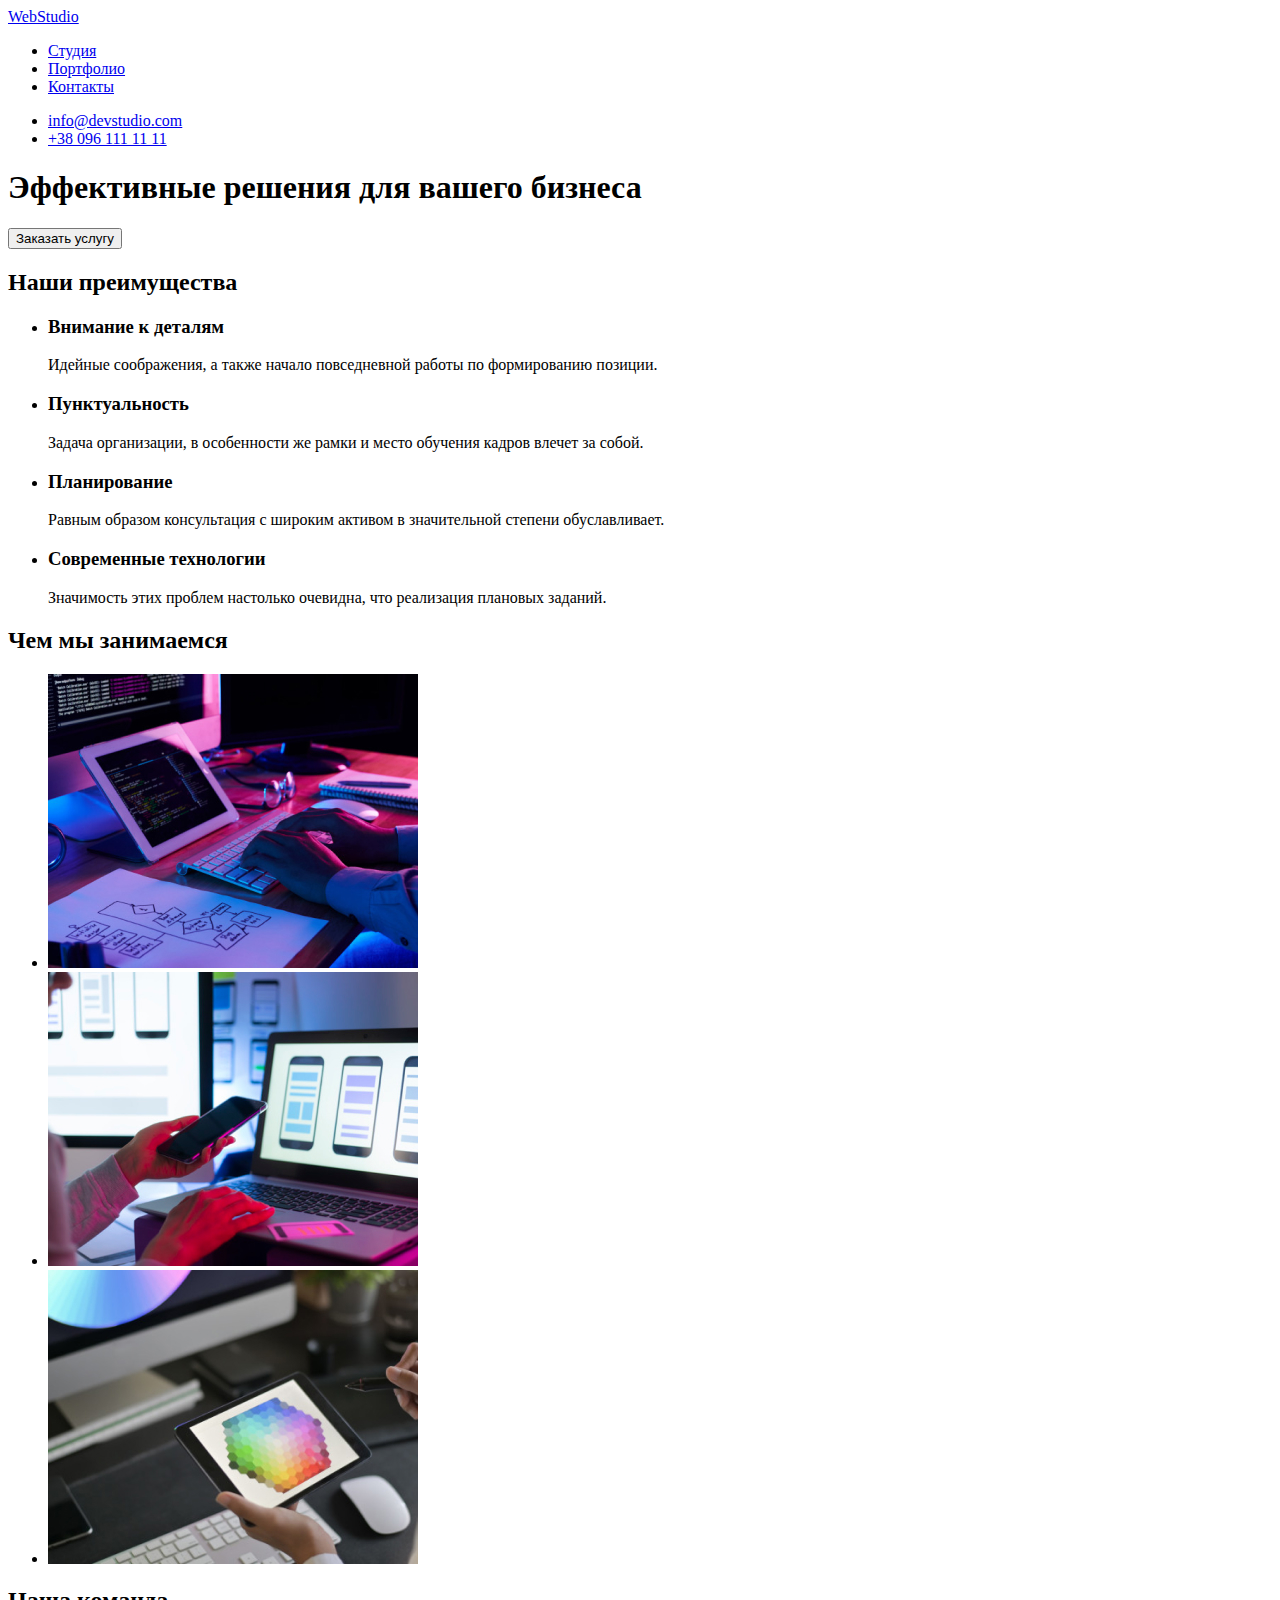
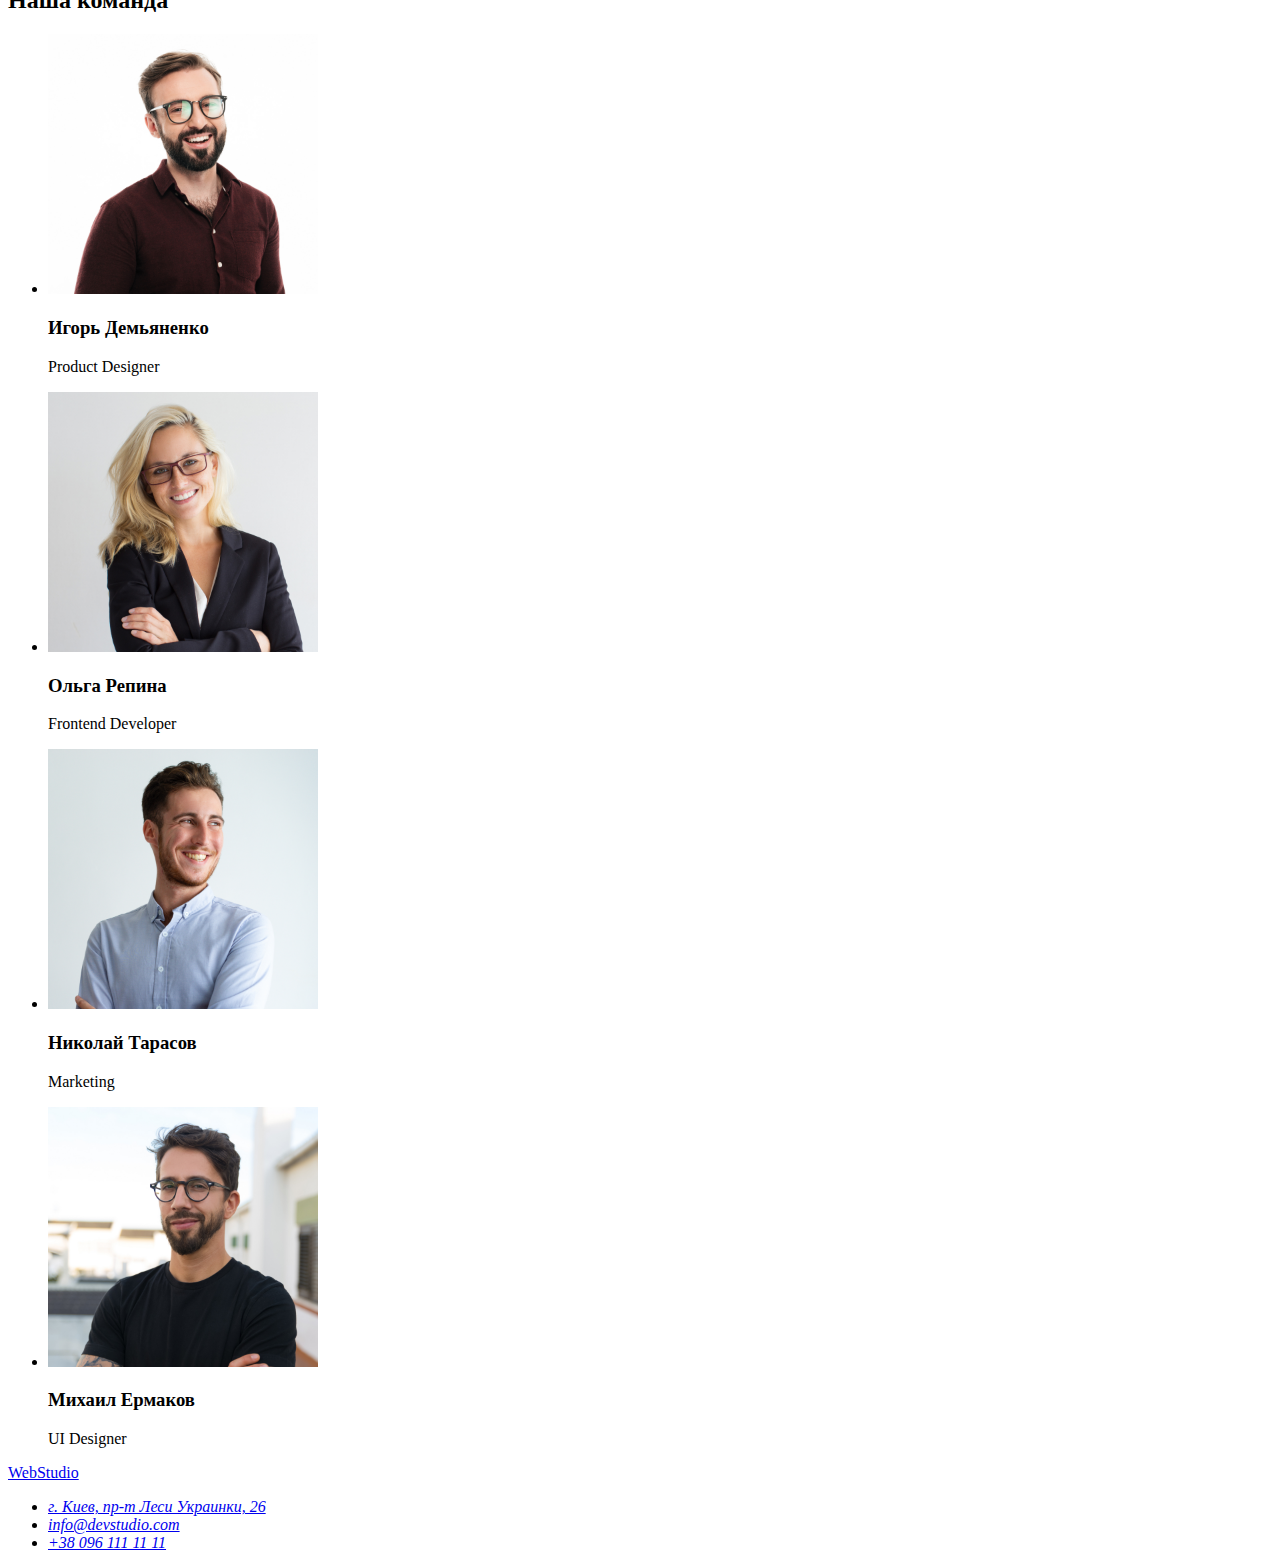
==== index.html @ 279c0236 "DZ2" ====
<!DOCTYPE html>
<html lang="ru">

<head>
    <meta charset="UTF-8">
    <meta http-equiv="X-UA-Compatible" content="IE=edge">
    <meta name="viewport" content="width=device-width, initial-scale=1.0">
    <title>Cтудия</title>
</head>

<body>
    <!--header section-->
<header>       
    <nav>
        <a href="WebStudio">WebStudio</a>
        <ul>
            <li> <a href="Студия">Студия</a></li>
            <li> <a href="Портфолио">Портфолио</a></li>
            <li> <a href="Контакты">Контакты</a></li>
        </ul>
    </nav>
        <ul>
            <li><a href="maito:info@devstudio.com">info@devstudio.com</a></li>
            <li><a href="tel:+380961111111">+38 096 111 11 11</a></li>
        </ul>
</header>

    <!--main section-->
<main>
    
        <section>
            <h1>Эффективные решения для вашего бизнеса</h1>
            <button type="button">Заказать услугу</button>
        </section>
    
        
<section>
    <h2>Наши преимущества</h2>
    
    <Ul>
        <li>
            <h3>Внимание к деталям</h3>
            <p>Идейные соображения, а также начало повседневной работы по формированию позиции.</p>
        </li>
                    
        <li>
            <h3>Пунктуальность</h3>
            <p>Задача организации, в особенности же рамки и место обучения кадров влечет за собой.</p>
        </li>
                    
        <li>
            <h3>Планирование</h3>
            <p>Равным образом консультация с широким активом в значительной степени обуславливает.</p>
        </li>
                    
        <li>
            <h3>Современные технологии</h3>
            <p>Значимость этих проблем настолько очевидна, что реализация плановых заданий.</p>
        </li>
    </ul>
</section>
             
<section>
    <h2>Чем мы занимаемся</h2>
    <ul>
        <li><img src="images/imga.jpg" alt="работа на комп'ютере" 
            width="370"
                height="294"></li>
        <li><img src="images/imgb.jpg" alt="работа с телефоном" 
            width="370"
                height="294"></li>
        <li><img src="images/imgc.jpg" alt="работа с планшетом" 
            width="370" 
            height="294"></li>
    </ul>
</section>
        
<section>
    <h2>Наша команда</h2>
    <ul>
        <li>
            <img src="images/imgaa.jpg" alt="Игорь Демьяненко"
            width="270"
            height="260">
            <h3>Игорь Демьяненко</h3>
            <p>Product Designer</p>
        </li>
        <li>
            <img src="images/imgbb.jpg" alt="Ольга Репина"
            width="270"
            height="260">
            <h3>Ольга Репина</h3>
            <p>Frontend Developer</p>
        </li>
        <li>
            <img src="images/imgcc.jpg" alt="Николай Тарасов"
            width="270"
            height="260">
            <h3>Николай Тарасов</h3>
            <p>Marketing</p>
        </li>
        <li>
            <img src="images/imgdd.jpg" alt="Михаил Ермаков"
            width="270"
            height="260">
            <h3>Михаил Ермаков</h3>
            <p>UI Designer</p>
        </li>
    </ul>
</section>

    </main>

    <!--footer section-->
    <footer>
        <a href="WebStudio">WebStudio</a>
        <address>
            <ul>
                <li> <a href="https://www.google.com.ua/maps/place/%D0%B1%D1%83%D0%BB.+%D0%9B%D0%B5%D1%81%D0%B8+%D0%A3%D0%BA%D1%80%D0%B0%D0%B8%D0%BD%D0%BA%D0%B8,+26,+%D0%9A%D0%B8%D0%B5%D0%B2," > г. Киев, пр-т Леси Украинки, 26</a></li>
                <li><a href="maito:info@devstudio.com">info@devstudio.com</a></li>
                <li><a href="tel:+380961111111">+38 096 111 11 11</a></li>
            </ul>
        </address>
    </footer>
</body>
</html>
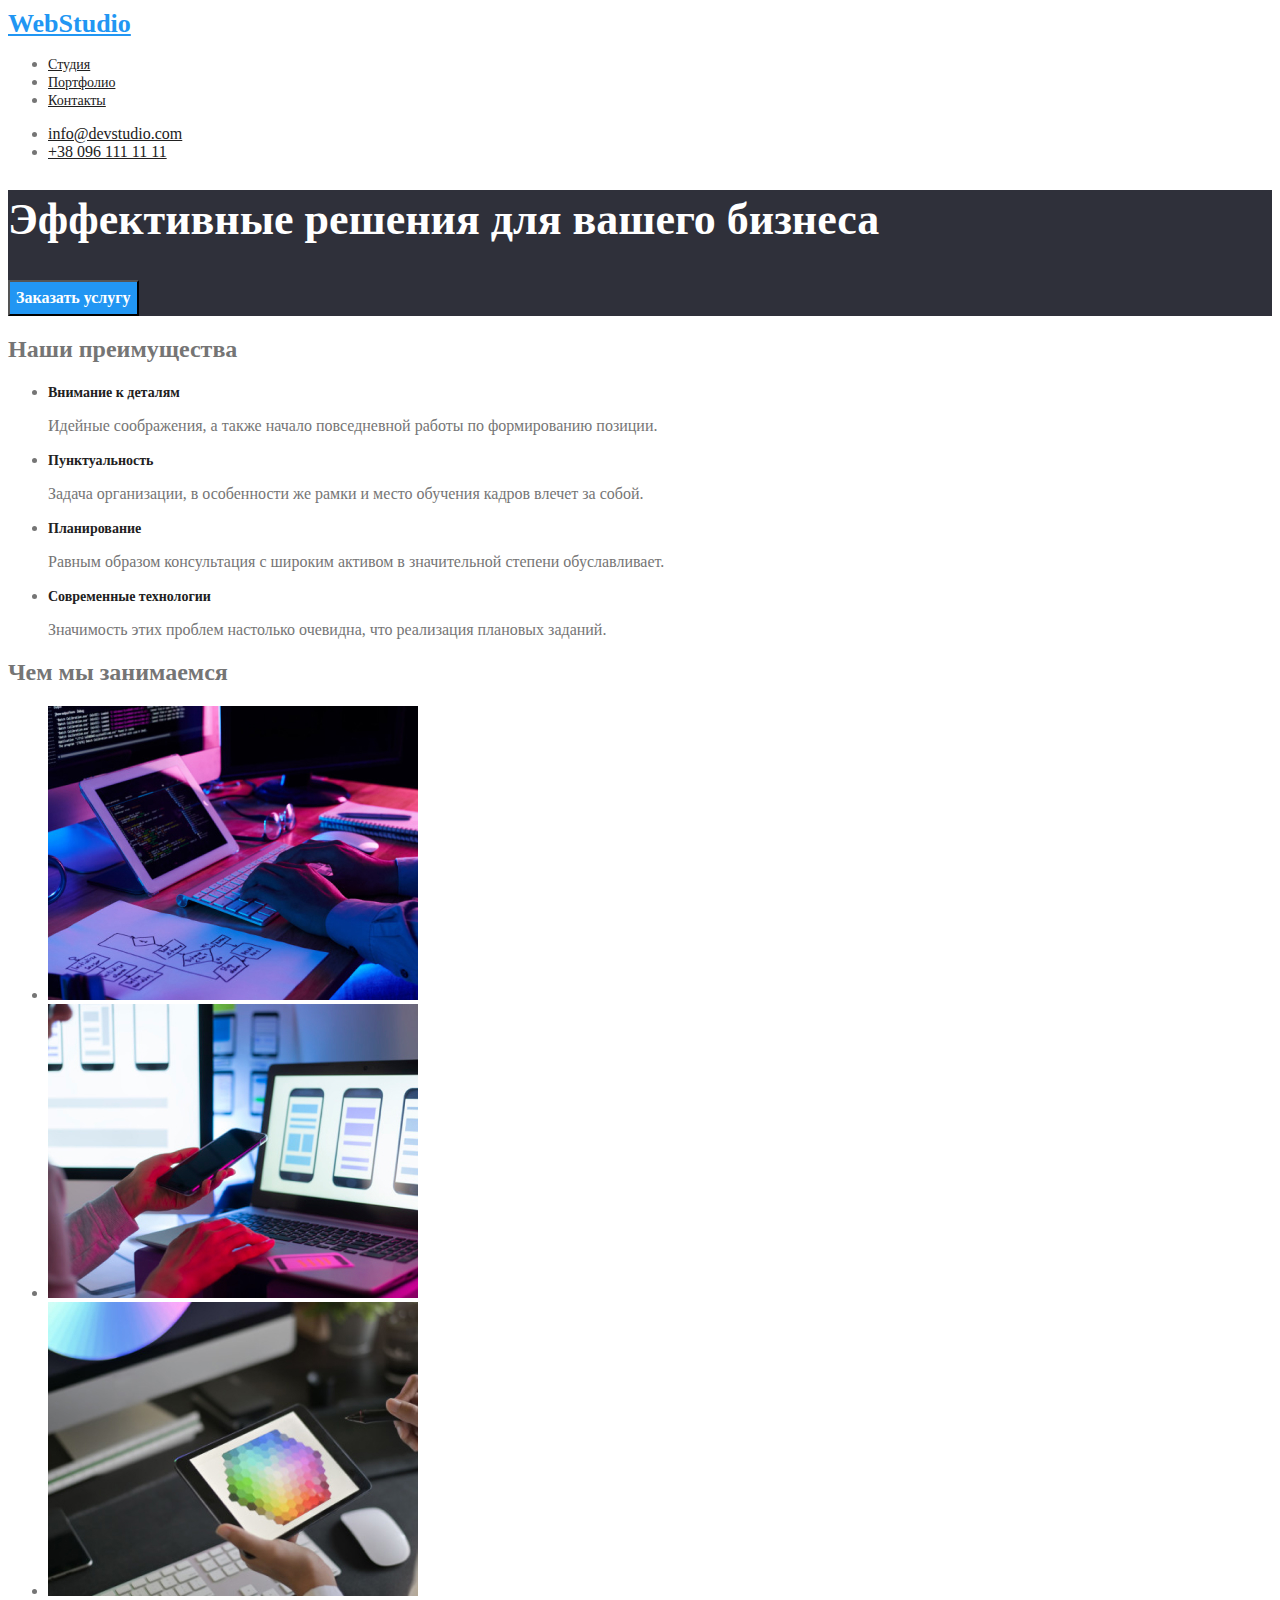
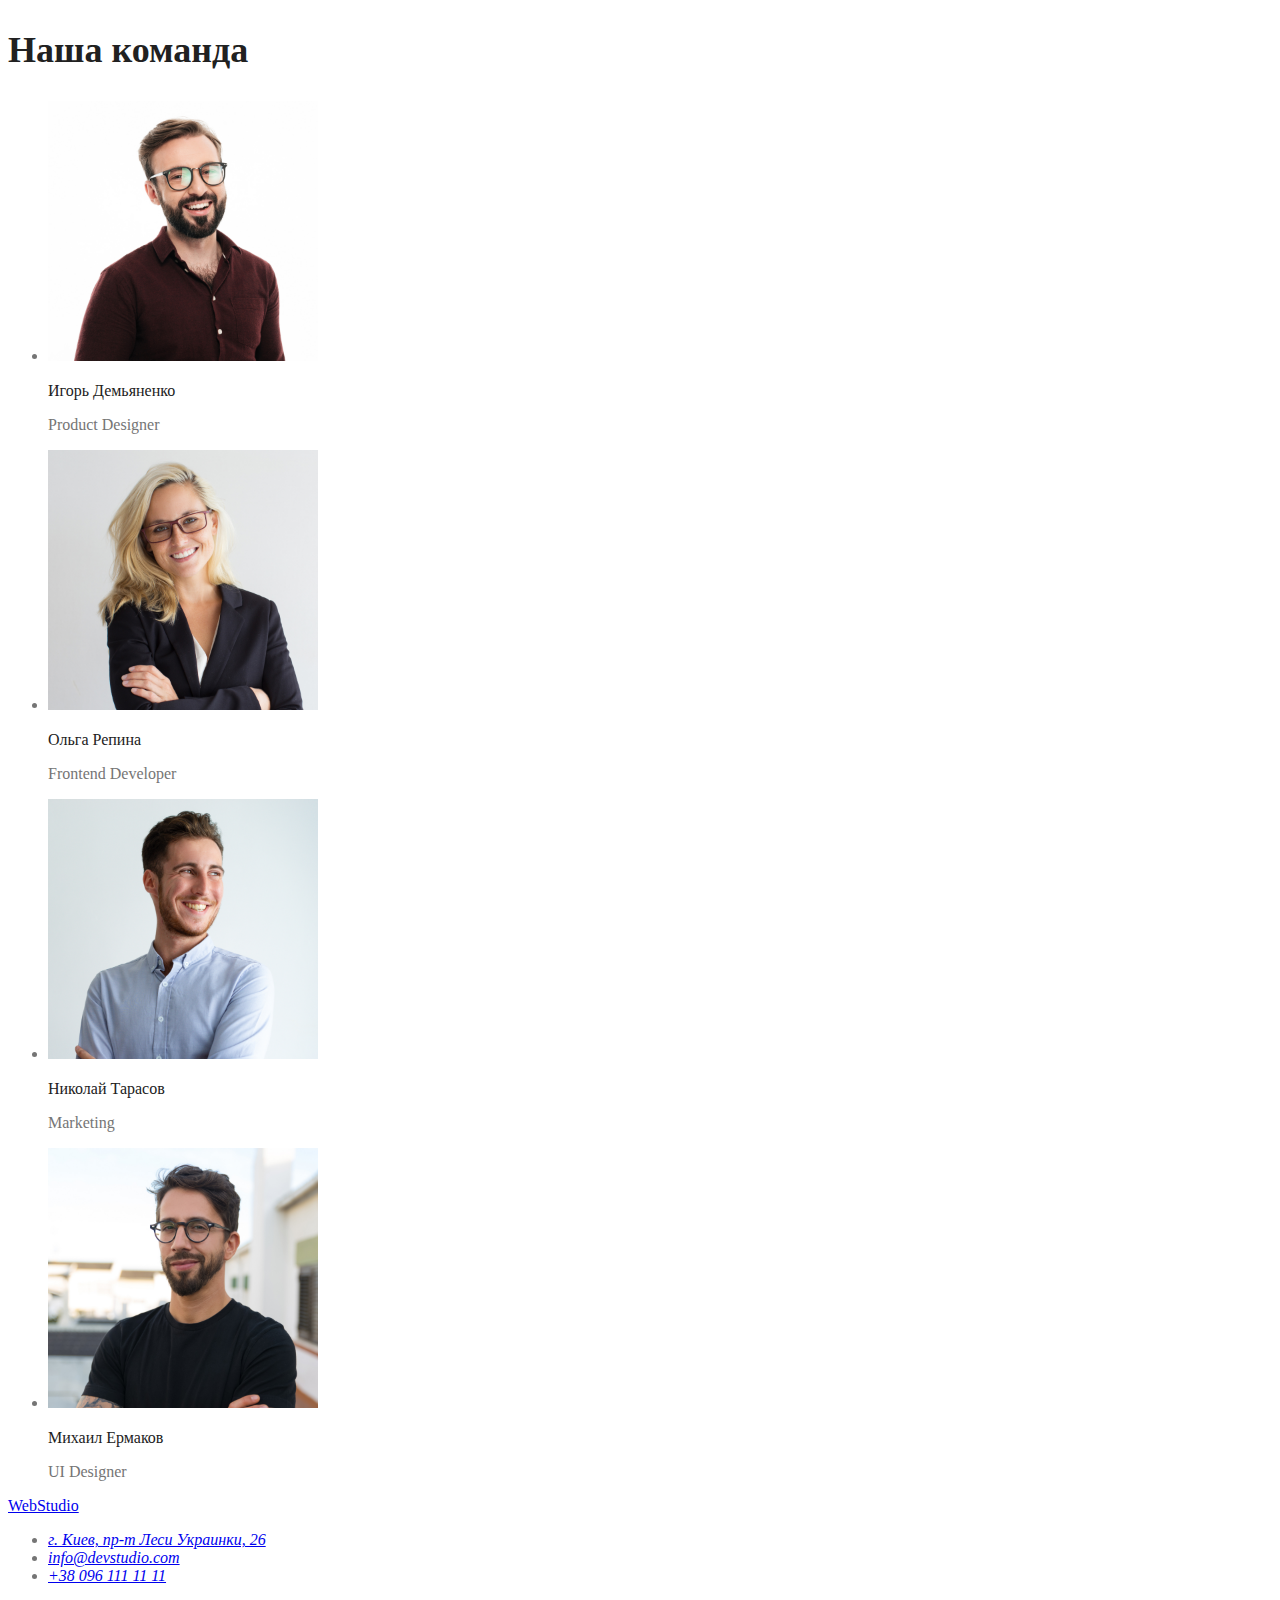
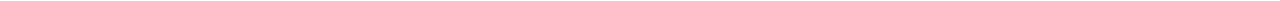
==== commit 14a47d7f: "стили" ====
--- a/index.html
+++ b/index.html
@@ -6,31 +6,32 @@
     <meta http-equiv="X-UA-Compatible" content="IE=edge">
     <meta name="viewport" content="width=device-width, initial-scale=1.0">
     <title>Cтудия</title>
+    <link rel="stylesheet" href="css/styles.css">
 </head>
 
-<body>
+<body class="body">
     <!--header section-->
 <header>       
     <nav>
-        <a href="WebStudio">WebStudio</a>
-        <ul>
-            <li> <a href="Студия">Студия</a></li>
-            <li> <a href="Портфолио">Портфолио</a></li>
-            <li> <a href="Контакты">Контакты</a></li>
+        <a class="logo" href="WebStudio"> WebStudio</a> 
+        <ul class="site-nav list">
+            <li> <a href="Студия" class="link">Студия</a></li>
+            <li> <a href="./portfolio.html"class="link">Портфолио</a></li>
+            <li> <a href="Контакты"class="link">Контакты</a></li>
         </ul>
     </nav>
-        <ul>
-            <li><a href="maito:info@devstudio.com">info@devstudio.com</a></li>
-            <li><a href="tel:+380961111111">+38 096 111 11 11</a></li>
+        <ul class="auth-nav list">
+            <li><a href="maito:info@devstudio.com" class="link">info@devstudio.com</a></li>
+            <li><a href="tel:+380961111111" class="link">+38 096 111 11 11</a></li>
         </ul>
 </header>
 
     <!--main section-->
 <main>
     
-        <section>
-            <h1>Эффективные решения для вашего бизнеса</h1>
-            <button type="button">Заказать услугу</button>
+        <section class="main-fon">
+            <h1 class="main-section">Эффективные решения для вашего бизнеса</h1>
+            <button type="button" class="button">Заказать услугу</button>
         </section>
     
         
@@ -39,22 +40,22 @@
     
     <Ul>
         <li>
-            <h3>Внимание к деталям</h3>
+            <h3 class="section">Внимание к деталям</h3>
             <p>Идейные соображения, а также начало повседневной работы по формированию позиции.</p>
         </li>
                     
         <li>
-            <h3>Пунктуальность</h3>
+            <h3 class="section">Пунктуальность</h3>
             <p>Задача организации, в особенности же рамки и место обучения кадров влечет за собой.</p>
         </li>
                     
         <li>
-            <h3>Планирование</h3>
+            <h3 class="section">Планирование</h3>
             <p>Равным образом консультация с широким активом в значительной степени обуславливает.</p>
         </li>
                     
         <li>
-            <h3>Современные технологии</h3>
+            <h3 class="section">Современные технологии</h3>
             <p>Значимость этих проблем настолько очевидна, что реализация плановых заданий.</p>
         </li>
     </ul>
@@ -76,34 +77,34 @@
 </section>
         
 <section>
-    <h2>Наша команда</h2>
+    <h2 class="work">Наша команда</h2>
     <ul>
         <li>
             <img src="images/imgaa.jpg" alt="Игорь Демьяненко"
             width="270"
             height="260">
-            <h3>Игорь Демьяненко</h3>
+            <h3 class="work-section">Игорь Демьяненко</h3>
             <p>Product Designer</p>
         </li>
         <li>
             <img src="images/imgbb.jpg" alt="Ольга Репина"
             width="270"
             height="260">
-            <h3>Ольга Репина</h3>
+            <h3 class="work-section">Ольга Репина</h3>
             <p>Frontend Developer</p>
         </li>
         <li>
             <img src="images/imgcc.jpg" alt="Николай Тарасов"
             width="270"
             height="260">
-            <h3>Николай Тарасов</h3>
+            <h3 class="work-section">Николай Тарасов</h3>
             <p>Marketing</p>
         </li>
         <li>
             <img src="images/imgdd.jpg" alt="Михаил Ермаков"
             width="270"
             height="260">
-            <h3>Михаил Ермаков</h3>
+            <h3 class="work-section">Михаил Ермаков</h3>
             <p>UI Designer</p>
         </li>
     </ul>
--- a/css/styles.css
+++ b/css/styles.css
@@ -0,0 +1,86 @@
+body {
+  background-color: #fff;
+  color: #757575;
+}
+/* header section */
+.logo {
+  font-family: Raleway;
+  font-style: normal;
+  font-weight: bold;
+  font-size: 26px;
+  line-height: 31px;
+  color: #2196f3;
+}
+.site-nav .link {
+  list-style: none;
+  font-family: Roboto;
+  font-style: normal;
+  font-weight: 500;
+  font-size: 14px;
+  line-height: 16px;
+  color: #212121;
+}
+.site-nav .link:hover,
+.site-nav .link:focus {
+  color: #2196f3;
+}
+.auth-nav .link {
+  color: #212121;
+}
+.auth-nav .link:hover,
+.auth-nav .link:focus {
+  color: #2196f3;
+}
+
+/* Main section */
+.main-fon{
+background: #2F303A;
+}
+.main-section{
+    font-family: Roboto;
+    font-style: normal;
+    font-weight: 900;
+    font-size: 44px;
+    line-height: 60px;
+    color: #fff;
+}
+
+/* button */
+.button{  
+    background-color:  #2196F3;
+    color: #fff;
+    font-family: Roboto;
+    font-style: normal;
+    font-weight: bold;
+    font-size: 16px;
+    line-height: 30px;
+}
+
+.section {
+  font-family: Roboto;
+  font-style: normal;
+  font-weight: bold;
+  font-size: 14px;
+  line-height: 16px;
+  color: #212121;
+}
+.work {
+  font-family: Roboto;
+  font-style: normal;
+  font-weight: bold;
+  font-size: 36px;
+  line-height: 42px;
+  color: #212121;
+}
+.work-section {
+  font-family: Roboto;
+  font-style: normal;
+  font-weight: 500;
+  font-size: 16px;
+  line-height: 19px;
+  color: #212121;
+}
+
+
+
+
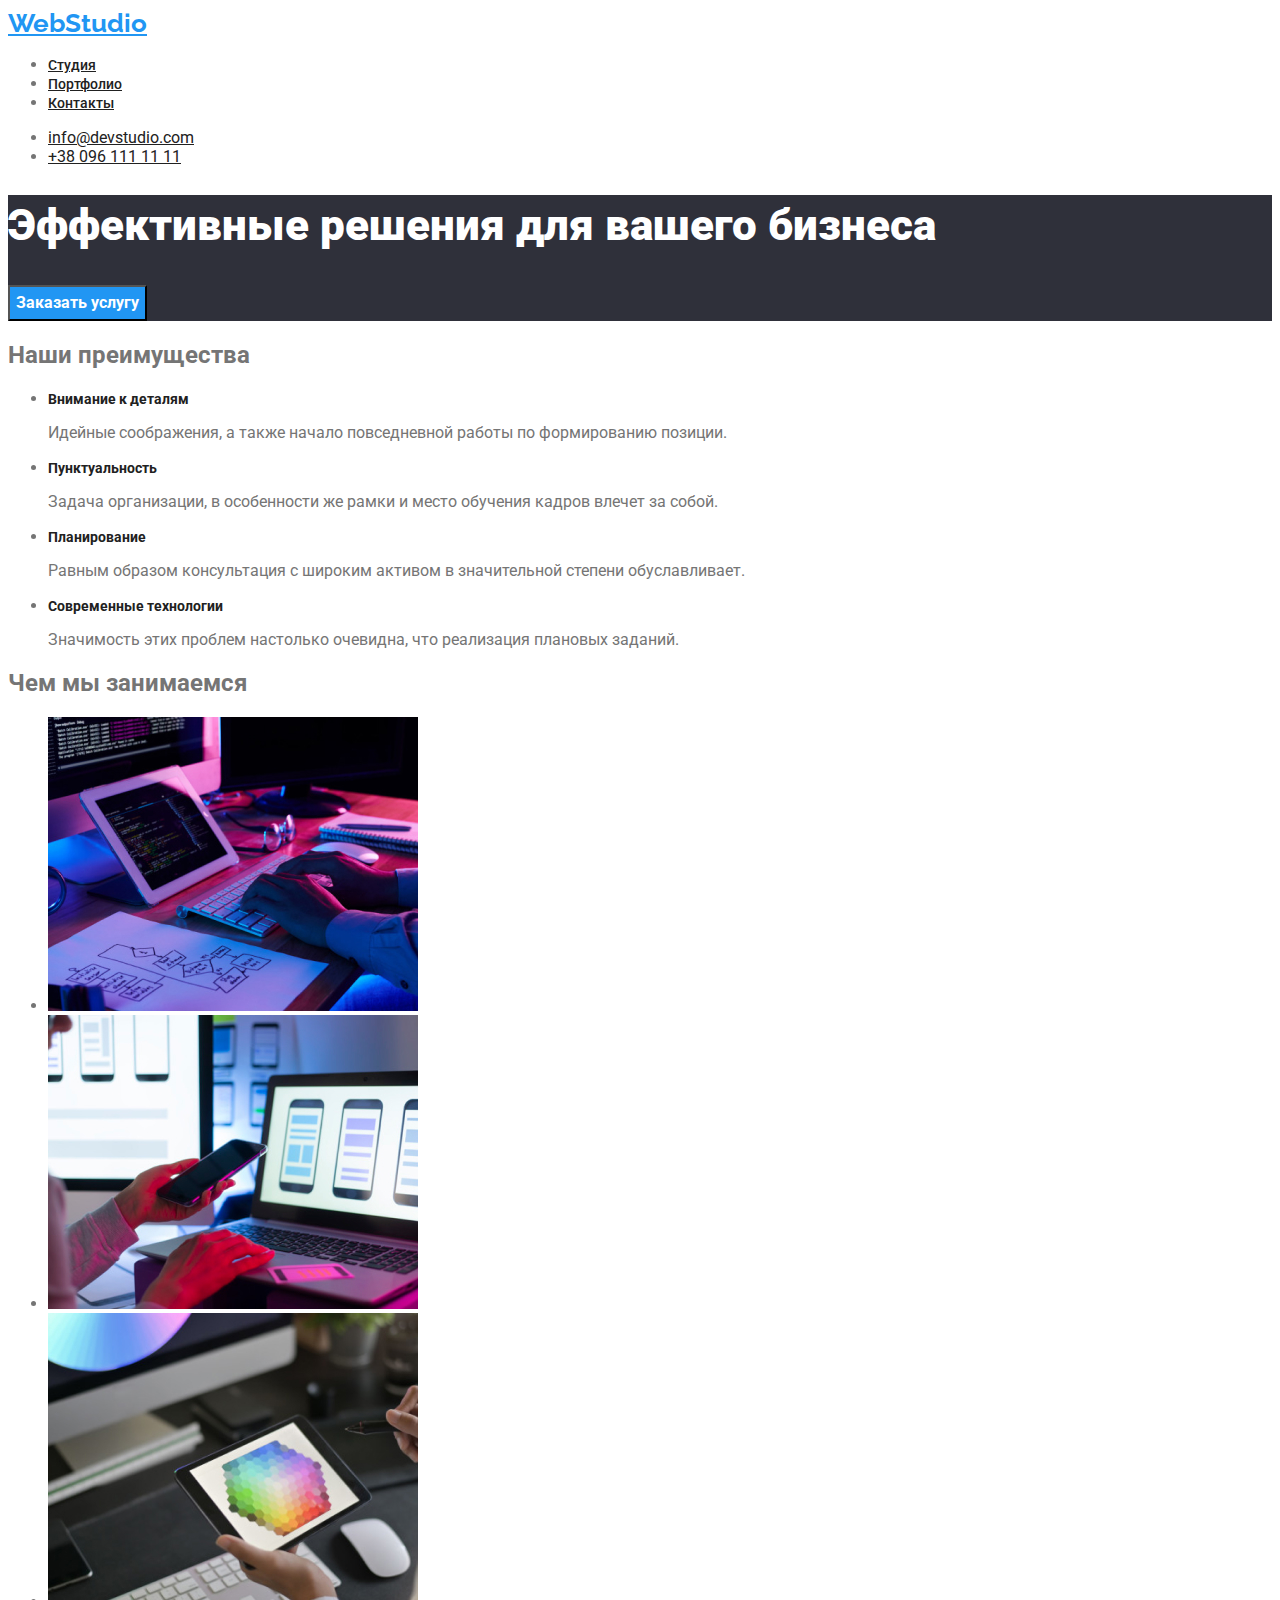
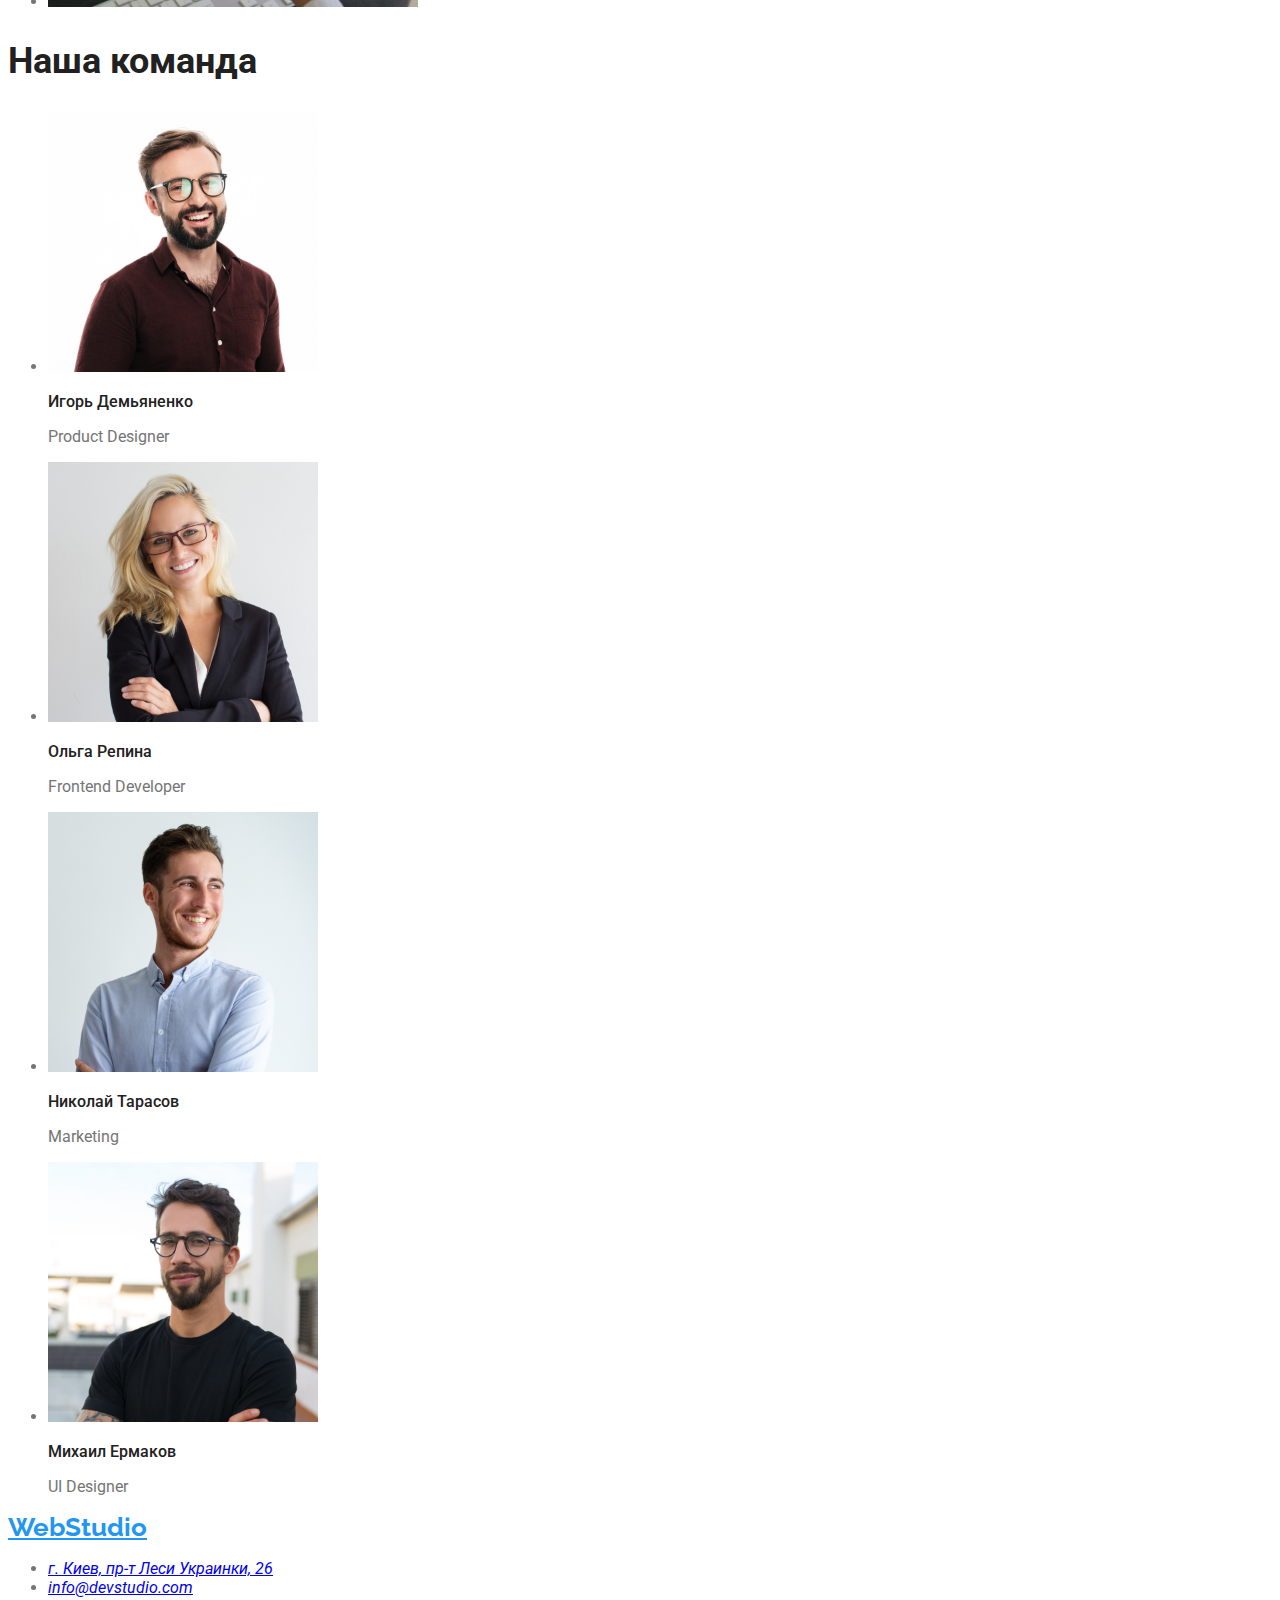
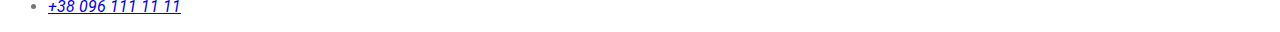
==== commit a81c2c96: "стили" ====
--- a/index.html
+++ b/index.html
@@ -6,6 +6,7 @@
     <meta http-equiv="X-UA-Compatible" content="IE=edge">
     <meta name="viewport" content="width=device-width, initial-scale=1.0">
     <title>Cтудия</title>
+    <link href="https://fonts.googleapis.com/css2?family=Raleway:wght@700&family=Roboto:wght@400;500;700;900&display=swap" rel="stylesheet">
     <link rel="stylesheet" href="css/styles.css">
 </head>
 
@@ -16,8 +17,8 @@
         <a class="logo" href="WebStudio"> WebStudio</a> 
         <ul class="site-nav list">
             <li> <a href="Студия" class="link">Студия</a></li>
-            <li> <a href="./portfolio.html"class="link">Портфолио</a></li>
-            <li> <a href="Контакты"class="link">Контакты</a></li>
+            <li> <a href="./portfolio.html" class="link">Портфолио</a></li>
+            <li> <a href="Контакты" class="link">Контакты</a></li>
         </ul>
     </nav>
         <ul class="auth-nav list">
@@ -114,7 +115,7 @@
 
     <!--footer section-->
     <footer>
-        <a href="WebStudio">WebStudio</a>
+        <a class="logo" href="WebStudio"> WebStudio</a>
         <address>
             <ul>
                 <li> <a href="https://www.google.com.ua/maps/place/%D0%B1%D1%83%D0%BB.+%D0%9B%D0%B5%D1%81%D0%B8+%D0%A3%D0%BA%D1%80%D0%B0%D0%B8%D0%BD%D0%BA%D0%B8,+26,+%D0%9A%D0%B8%D0%B5%D0%B2," > г. Киев, пр-т Леси Украинки, 26</a></li>
--- a/css/styles.css
+++ b/css/styles.css
@@ -1,6 +1,7 @@
 body {
   background-color: #fff;
   color: #757575;
+  font-family: Roboto, sans-serif;
 }
 /* header section */
 .logo {
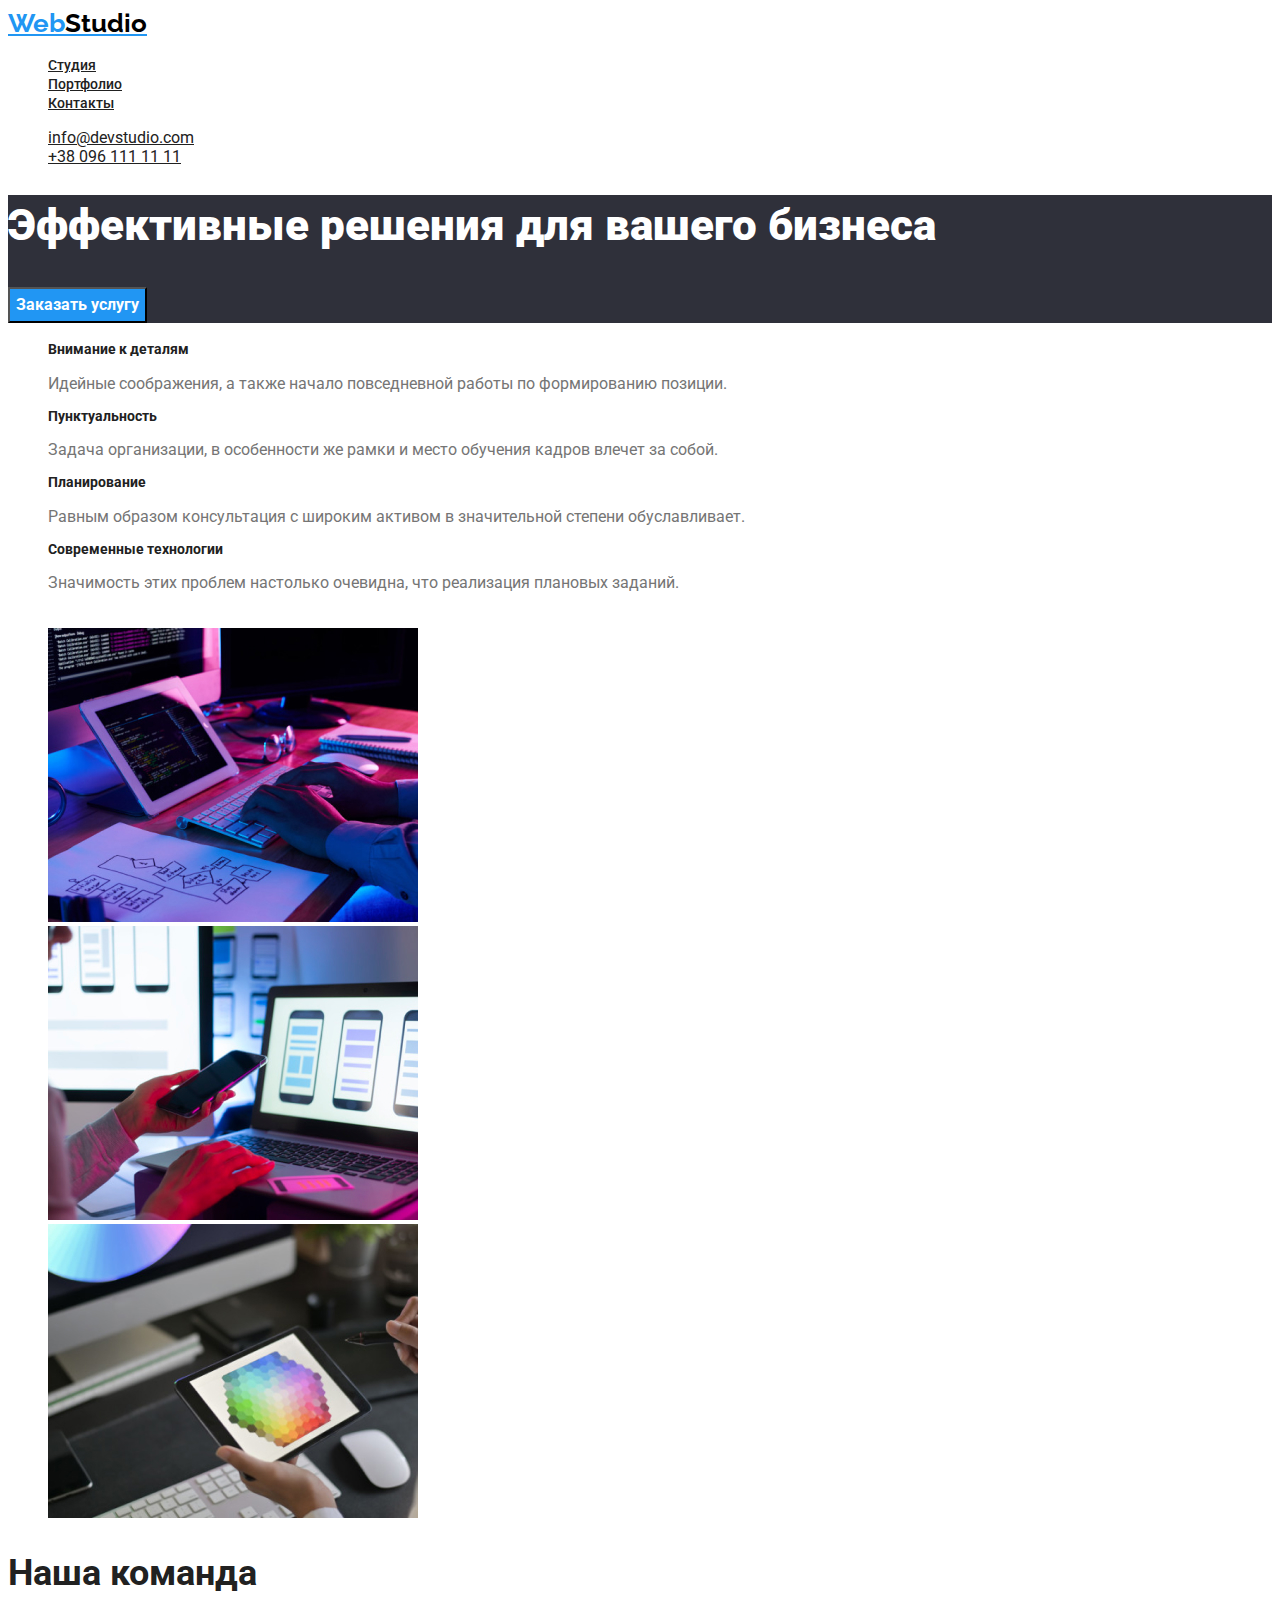
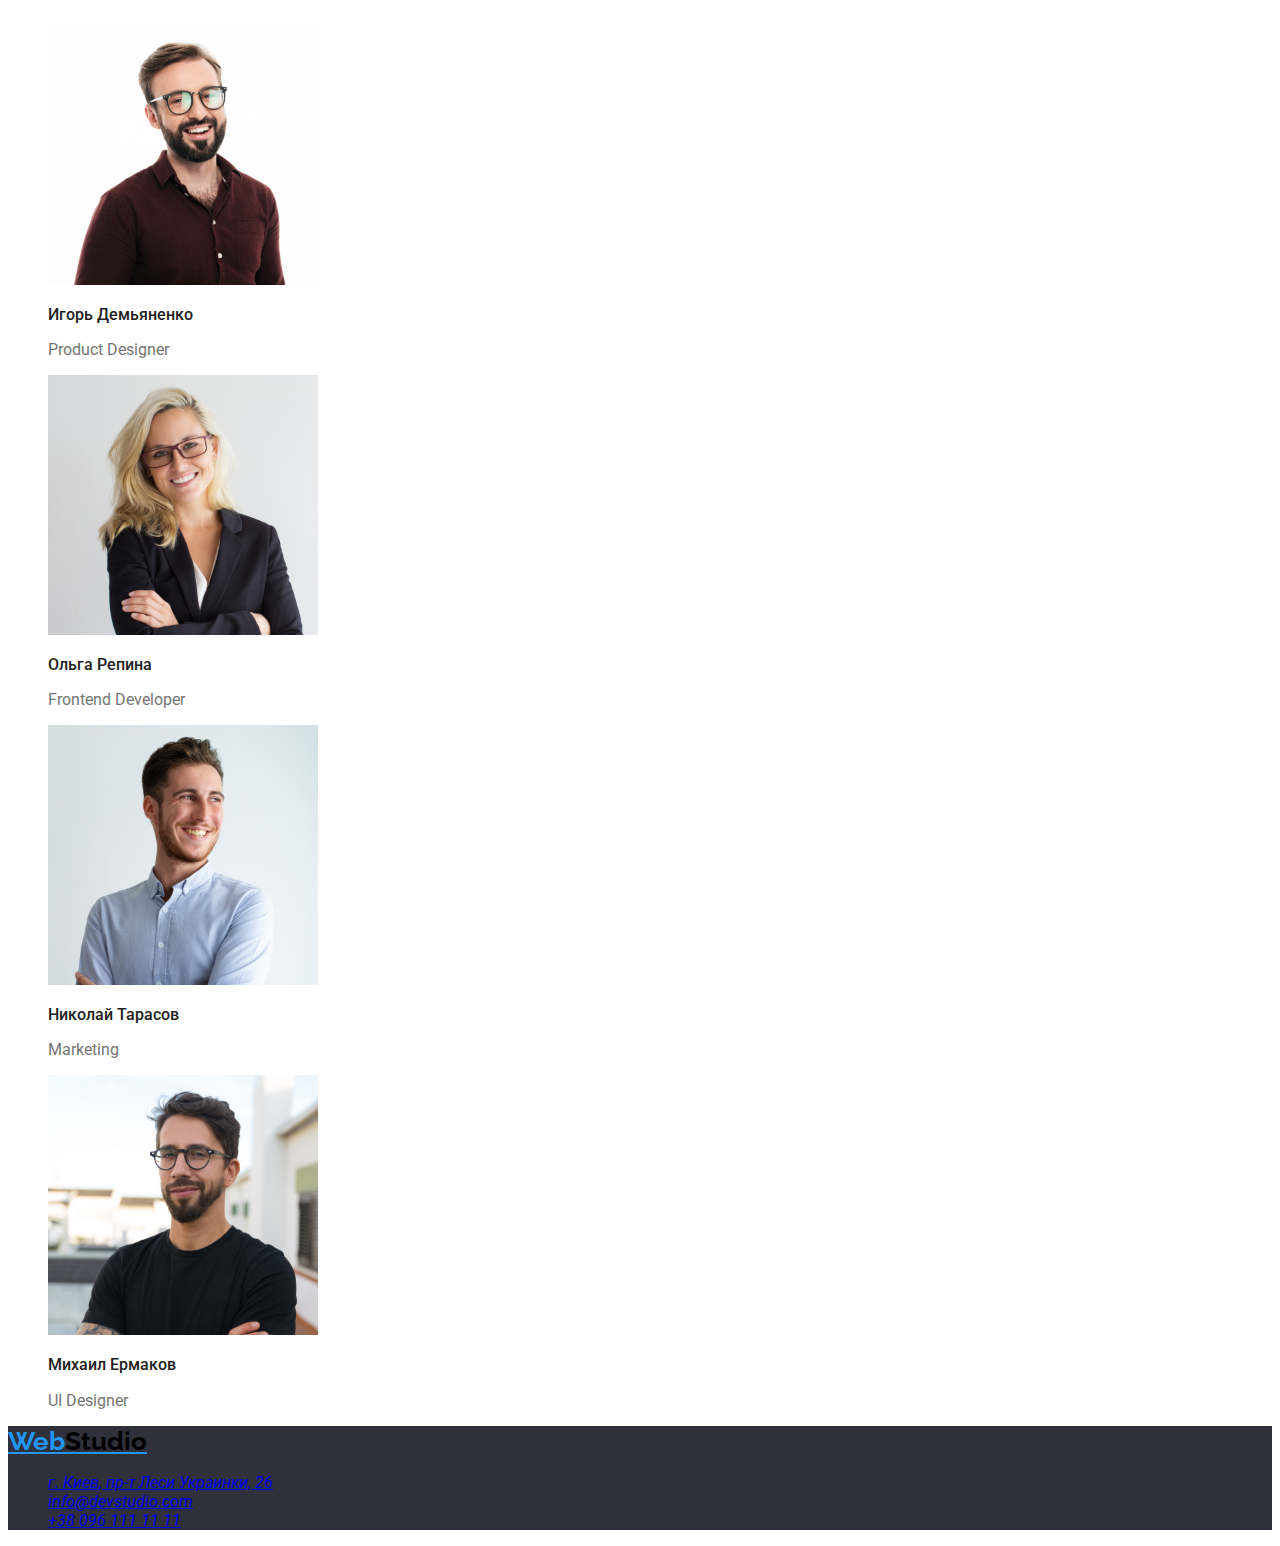
==== commit 6485fd59: "стили" ====
--- a/index.html
+++ b/index.html
@@ -14,7 +14,7 @@
     <!--header section-->
 <header>       
     <nav>
-        <a class="logo" href="WebStudio"> WebStudio</a> 
+        <a class="logo" href="./index.html">Web<span class="studio">Studio</span> </a> 
         <ul class="site-nav list">
             <li> <a href="Студия" class="link">Студия</a></li>
             <li> <a href="./portfolio.html" class="link">Портфолио</a></li>
@@ -37,7 +37,7 @@
     
         
 <section>
-    <h2>Наши преимущества</h2>
+    <h2 class="hidden">Наши преимущества</h2>
     
     <Ul>
         <li>
@@ -63,7 +63,7 @@
 </section>
              
 <section>
-    <h2>Чем мы занимаемся</h2>
+    <h2 class="hidden">Чем мы занимаемся</h2>
     <ul>
         <li><img src="images/imga.jpg" alt="работа на комп'ютере" 
             width="370"
@@ -114,8 +114,8 @@
     </main>
 
     <!--footer section-->
-    <footer>
-        <a class="logo" href="WebStudio"> WebStudio</a>
+    <footer class="main-fon">
+        <a class="logo" href="./index.html">Web<span class="studio">Studio</span> </a> 
         <address>
             <ul>
                 <li> <a href="https://www.google.com.ua/maps/place/%D0%B1%D1%83%D0%BB.+%D0%9B%D0%B5%D1%81%D0%B8+%D0%A3%D0%BA%D1%80%D0%B0%D0%B8%D0%BD%D0%BA%D0%B8,+26,+%D0%9A%D0%B8%D0%B5%D0%B2," > г. Киев, пр-т Леси Украинки, 26</a></li>
--- a/css/styles.css
+++ b/css/styles.css
@@ -1,55 +1,75 @@
+:root{
+  --primary-text-color: #757575;
+  --title-text-color: #212121;
+  --focus-text-color: #2196f3;
+  --brand-text-color: #fff;
+  --fon-color: #2F303A;
+  --stydio-color: #000;
+}
 body {
-  background-color: #fff;
-  color: #757575;
+  background-color: var(--brand-text-color);
+  color: var(--primary-text-color);
   font-family: Roboto, sans-serif;
 }
+*{
+  list-style: none;
+}
 /* header section */
+.studio{
+  color: var(--stydio-color);
+}
 .logo {
   font-family: Raleway;
   font-style: normal;
   font-weight: bold;
   font-size: 26px;
   line-height: 31px;
-  color: #2196f3;
+  color: var(--focus-text-color);
 }
 .site-nav .link {
-  list-style: none;
+  list-style:none;
   font-family: Roboto;
   font-style: normal;
   font-weight: 500;
   font-size: 14px;
-  line-height: 16px;
-  color: #212121;
+  line-height: 1.1;
+  color: var(--title-text-color);
 }
 .site-nav .link:hover,
 .site-nav .link:focus {
-  color: #2196f3;
+  color: var(--focus-text-color);
 }
 .auth-nav .link {
-  color: #212121;
+  color: var(--title-text-color);
 }
 .auth-nav .link:hover,
 .auth-nav .link:focus {
-  color: #2196f3;
+  color: var(--focus-text-color);
 }
 
 /* Main section */
 .main-fon{
-background: #2F303A;
+background: var(--fon-color);
 }
 .main-section{
     font-family: Roboto;
     font-style: normal;
     font-weight: 900;
     font-size: 44px;
-    line-height: 60px;
-    color: #fff;
+    line-height: 1.4;
+    color: var(--brand-text-color);
 }
-
+.hidden{
+  width: 1px;
+  height: 1px;
+  overflow: hidden;
+  opacity: 0;
+  margin-top: -1px;
+}
 /* button */
 .button{  
-    background-color:  #2196F3;
-    color: #fff;
+    background-color:  var(--focus-text-color);
+    color: var(--brand-text-color);
     font-family: Roboto;
     font-style: normal;
     font-weight: bold;
@@ -62,26 +82,60 @@
   font-style: normal;
   font-weight: bold;
   font-size: 14px;
-  line-height: 16px;
-  color: #212121;
+  line-height: 1.1;
+  color: var(--title-text-color);
 }
 .work {
   font-family: Roboto;
   font-style: normal;
   font-weight: bold;
   font-size: 36px;
-  line-height: 42px;
-  color: #212121;
+  line-height: 1.2;
+  color: var(--title-text-color);
 }
 .work-section {
   font-family: Roboto;
   font-style: normal;
   font-weight: 500;
   font-size: 16px;
-  line-height: 19px;
-  color: #212121;
+  line-height: 1.2;
+  color: var(--title-text-color);
 }
 
 
 
 
+/* Portfolio */
+.portfolio-foto{
+  width: 370px;
+}
+.box{
+  color: var(--title-text-color);
+  font-family: Roboto;
+  font-style: normal;
+  font-weight: 500;
+  font-size: 16px;
+  line-height: 1.6;
+}
+.box:hover,
+.box:focus {
+  background-color: var(--focus-text-color);
+  color: var(--brand-text-color)
+}
+.portfolio-title{
+  font-family: Roboto;
+  font-style: normal;
+  font-weight: bold;
+  font-size: 18px;
+  line-height: 2;
+  color: var(--title-text-color);
+}
+.portfolio-project{
+  font-family: Roboto;
+  font-style: normal;
+  font-weight: normal;
+  font-size: 16px;
+  line-height: 1.9px;
+  color: var(--primary-text-color);
+}
+
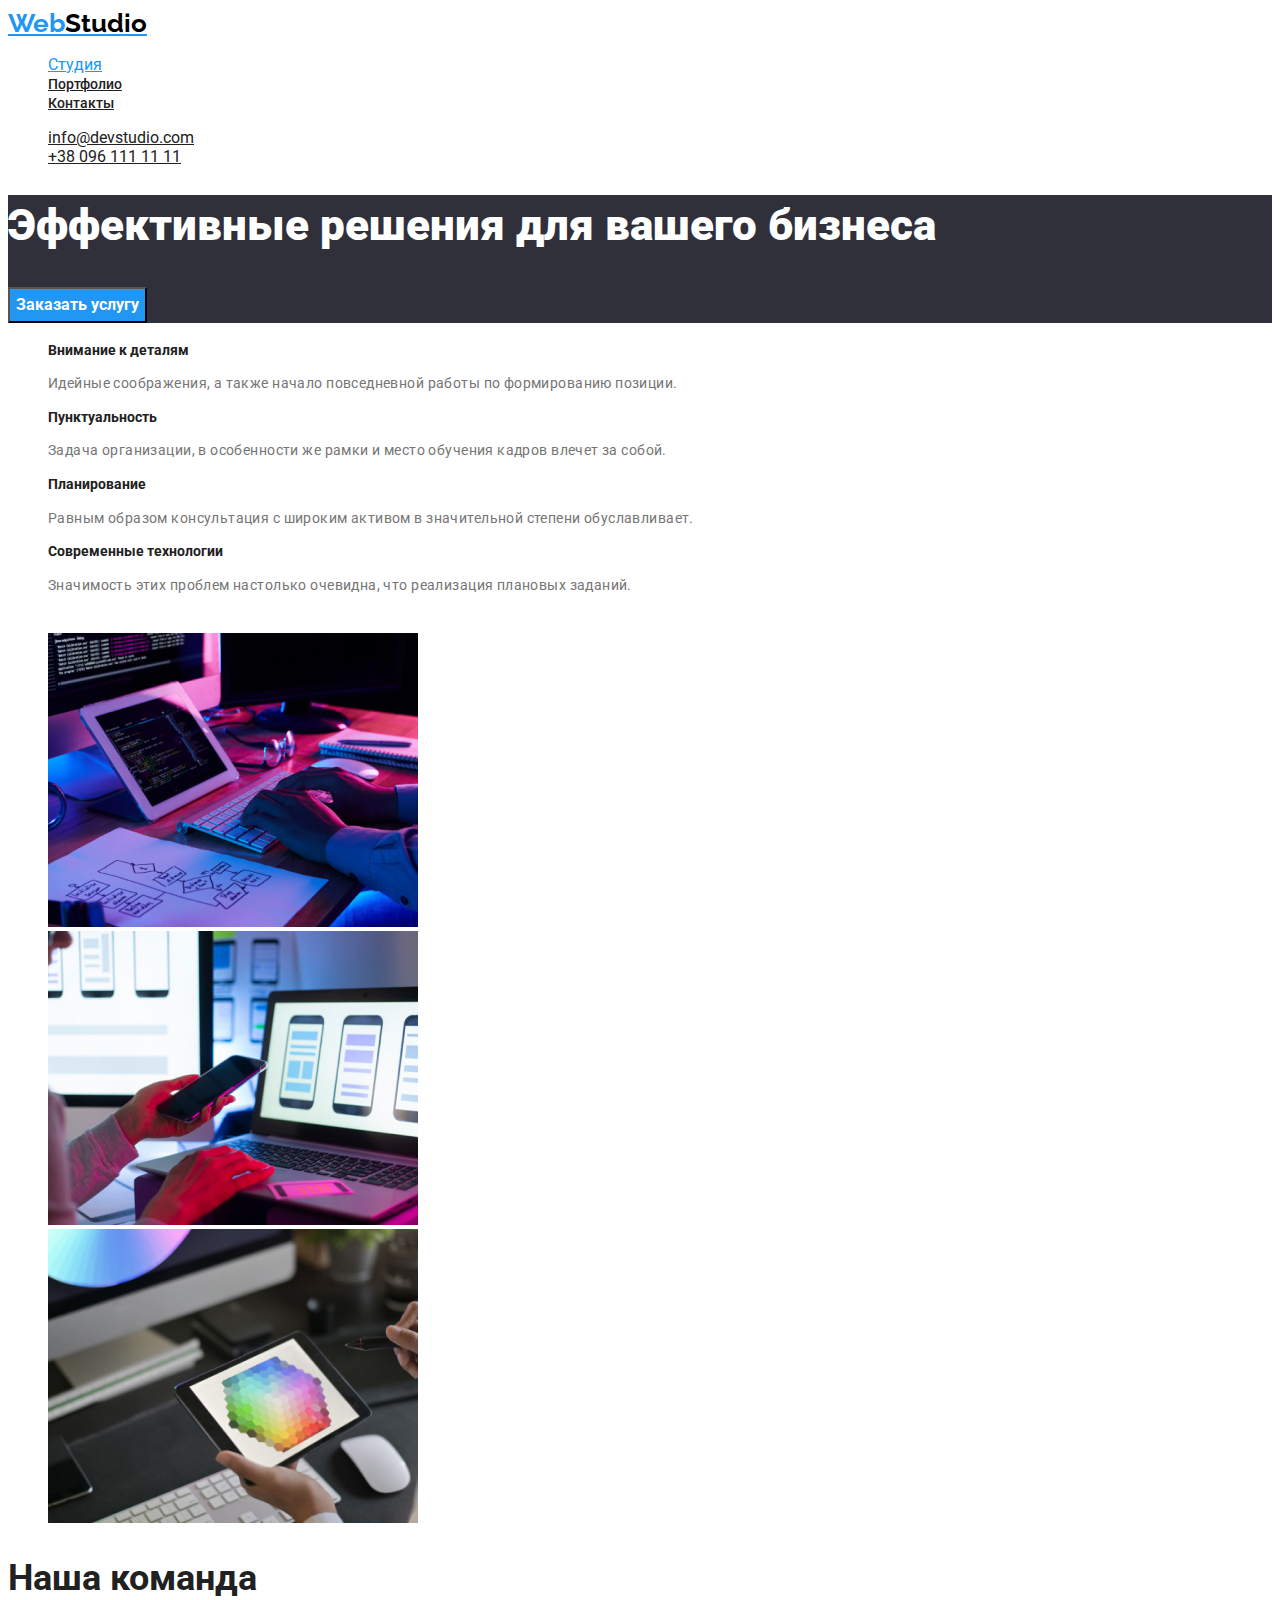
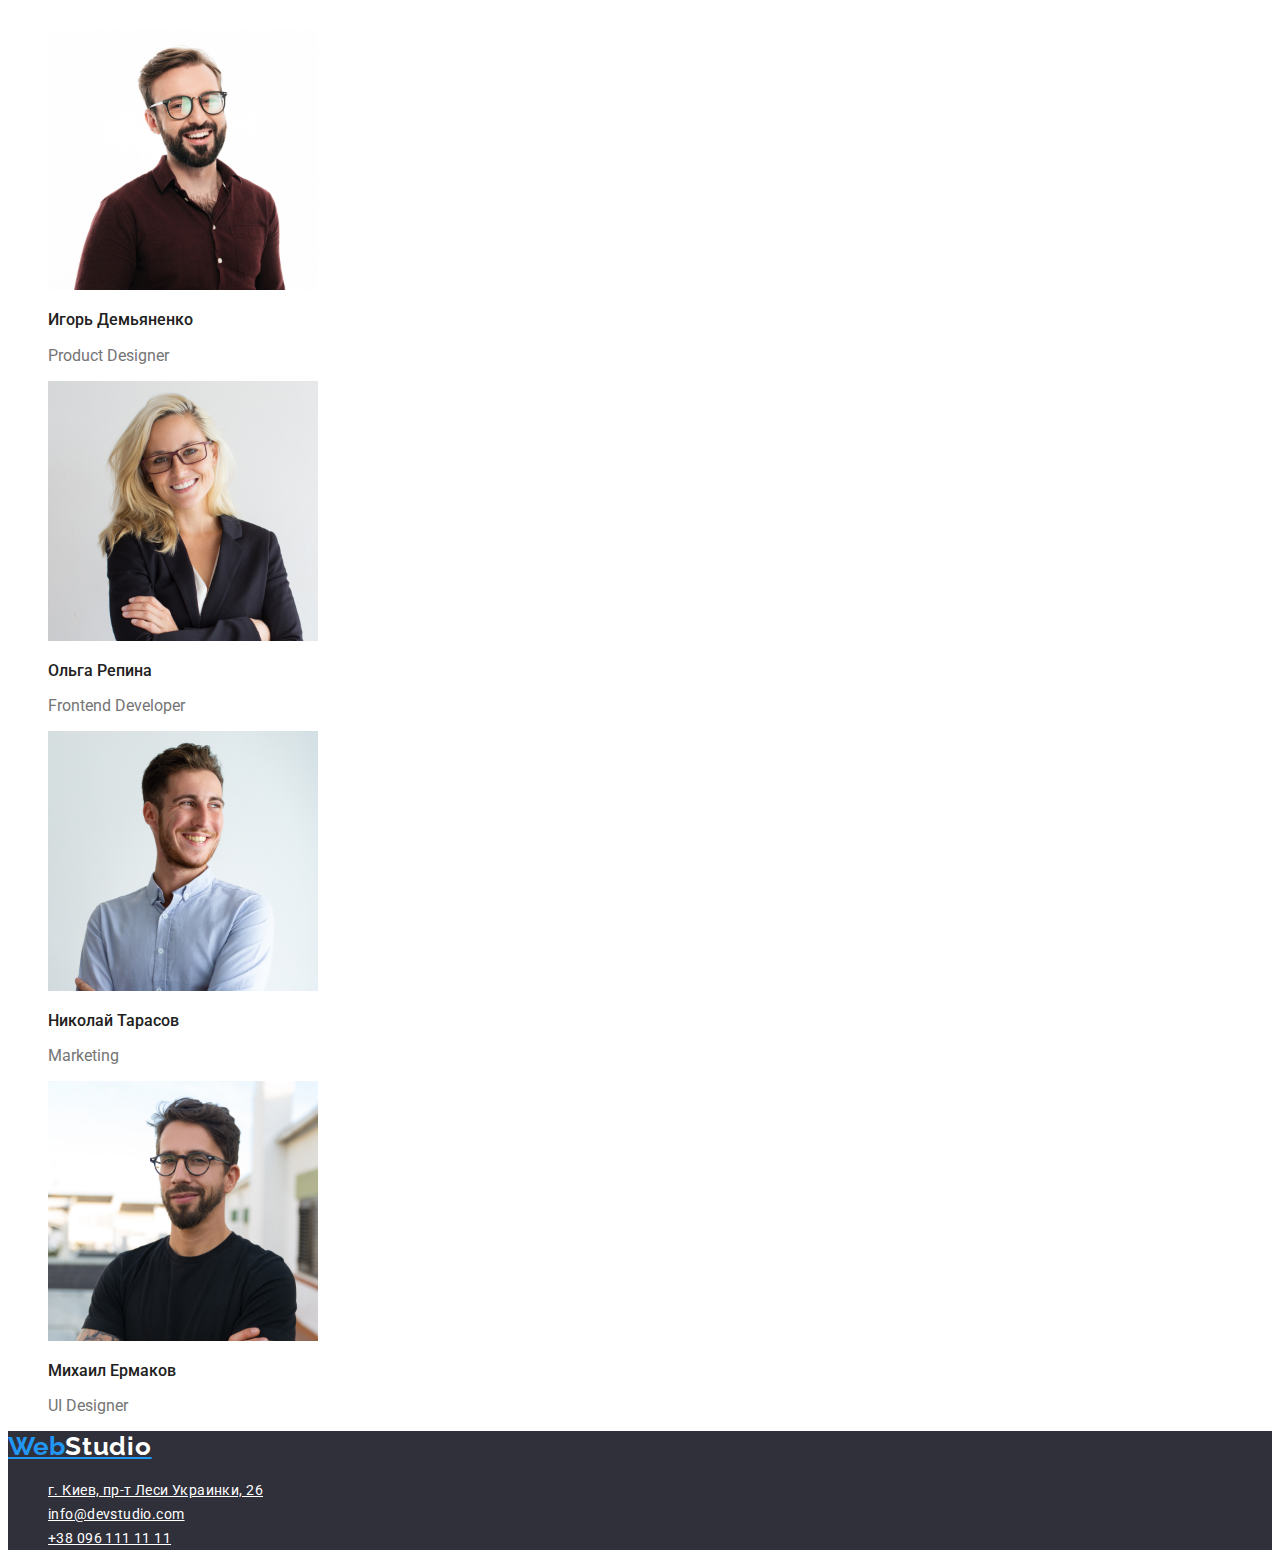
==== commit 27cf8edf: "стили" ====
--- a/index.html
+++ b/index.html
@@ -16,7 +16,7 @@
     <nav>
         <a class="logo" href="./index.html">Web<span class="studio">Studio</span> </a> 
         <ul class="site-nav list">
-            <li> <a href="Студия" class="link">Студия</a></li>
+            <li> <a href="./index.html" class="link-current">Студия</a></li>
             <li> <a href="./portfolio.html" class="link">Портфолио</a></li>
             <li> <a href="Контакты" class="link">Контакты</a></li>
         </ul>
@@ -38,26 +38,22 @@
         
 <section>
     <h2 class="hidden">Наши преимущества</h2>
-    
     <Ul>
         <li>
             <h3 class="section">Внимание к деталям</h3>
-            <p>Идейные соображения, а также начало повседневной работы по формированию позиции.</p>
-        </li>
-                    
+            <p class="section-text">Идейные соображения, а также начало повседневной работы по формированию позиции.</p>
+        </li>                   
         <li>
             <h3 class="section">Пунктуальность</h3>
-            <p>Задача организации, в особенности же рамки и место обучения кадров влечет за собой.</p>
-        </li>
-                    
+            <p class="section-text">Задача организации, в особенности же рамки и место обучения кадров влечет за собой.</p>
+        </li>                 
         <li>
             <h3 class="section">Планирование</h3>
-            <p>Равным образом консультация с широким активом в значительной степени обуславливает.</p>
-        </li>
-                    
+            <p class="section-text">Равным образом консультация с широким активом в значительной степени обуславливает.</p>
+        </li>             
         <li>
             <h3 class="section">Современные технологии</h3>
-            <p>Значимость этих проблем настолько очевидна, что реализация плановых заданий.</p>
+            <p class="section-text">Значимость этих проблем настолько очевидна, что реализация плановых заданий.</p>
         </li>
     </ul>
 </section>
@@ -114,15 +110,15 @@
     </main>
 
     <!--footer section-->
-    <footer class="main-fon">
-        <a class="logo" href="./index.html">Web<span class="studio">Studio</span> </a> 
+    <footer class="footer-section">
+        <a class="logo" href="./index.html">Web<span class="studio-text">Studio</span> </a> 
         <address>
-            <ul>
-                <li> <a href="https://www.google.com.ua/maps/place/%D0%B1%D1%83%D0%BB.+%D0%9B%D0%B5%D1%81%D0%B8+%D0%A3%D0%BA%D1%80%D0%B0%D0%B8%D0%BD%D0%BA%D0%B8,+26,+%D0%9A%D0%B8%D0%B5%D0%B2," > г. Киев, пр-т Леси Украинки, 26</a></li>
-                <li><a href="maito:info@devstudio.com">info@devstudio.com</a></li>
-                <li><a href="tel:+380961111111">+38 096 111 11 11</a></li>
+            <ul class="footer-section list">
+                <li><a href="https://www.google.com.ua/maps/place/%D0%B1%D1%83%D0%BB.+%D0%9B%D0%B5%D1%81%D0%B8+%D0%A3%D0%BA%D1%80%D0%B0%D0%B8%D0%BD%D0%BA%D0%B8,+26,+%D0%9A%D0%B8%D0%B5%D0%B2," class="link"> г. Киев, пр-т Леси Украинки, 26</a></li>
+                <li><a href="maito:info@devstudio.com" class="link">info@devstudio.com</a></li>
+                <li><a href="tel:+380961111111" class="link">+38 096 111 11 11</a></li>
             </ul>
         </address>
     </footer>
-</body>
-</html>+    </body>
+    </html>--- a/css/styles.css
+++ b/css/styles.css
@@ -35,10 +35,14 @@
   line-height: 1.1;
   color: var(--title-text-color);
 }
+.site-nav .link-current{
+  color: var(--focus-text-color);
+}
 .site-nav .link:hover,
 .site-nav .link:focus {
   color: var(--focus-text-color);
 }
+
 .auth-nav .link {
   color: var(--title-text-color);
 }
@@ -74,7 +78,7 @@
     font-style: normal;
     font-weight: bold;
     font-size: 16px;
-    line-height: 30px;
+    line-height: 1.9;
 }
 
 .section {
@@ -85,6 +89,15 @@
   line-height: 1.1;
   color: var(--title-text-color);
 }
+.section-text{
+  font-family: Roboto;
+  font-style: normal;
+  font-weight: normal;
+  font-size: 14px;
+  line-height: 1.7;
+  letter-spacing: 0.03em;
+  color: var(--primary-text-color);
+  }
 .work {
   font-family: Roboto;
   font-style: normal;
@@ -102,6 +115,32 @@
   color: var(--title-text-color);
 }
 
+/* Footer */
+.footer-section{
+  background: var(--fon-color);
+  }
+ .studio-text{
+  color: var(--brand-text-color);
+  font-family: Raleway;
+  font-style: normal;
+  font-weight: bold;
+  font-size: 26px;
+  line-height: 31px;
+  letter-spacing: 0.03em;
+ }
+ .footer-section .link{
+  color: var(--brand-text-color);
+  font-family: Roboto;
+  font-style: normal;
+  font-weight: normal;
+  font-size: 14px;
+  line-height: 24px;
+  letter-spacing: 0.03em;
+ }
+ .footer-section .link:hover,
+ .footer-section .link:focus{
+   color: var(--focus-text-color);
+ }
 
 
 
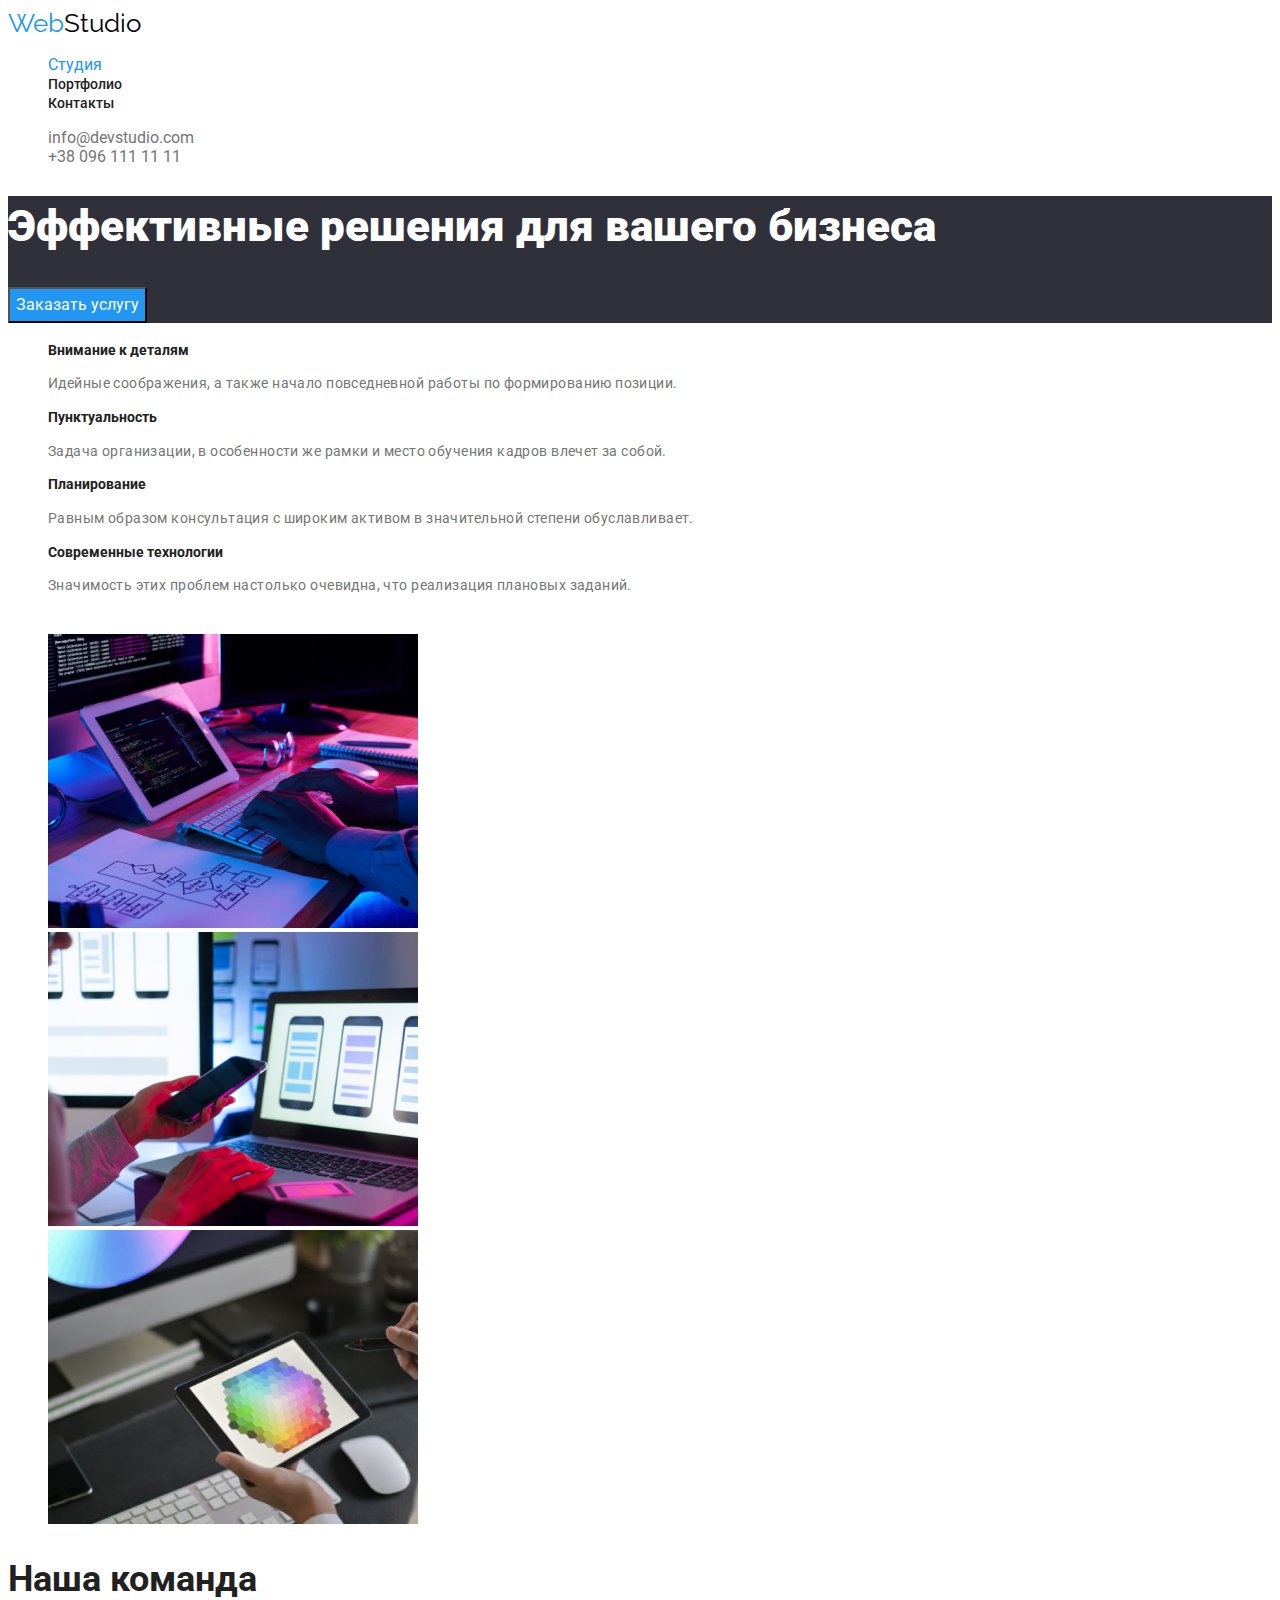
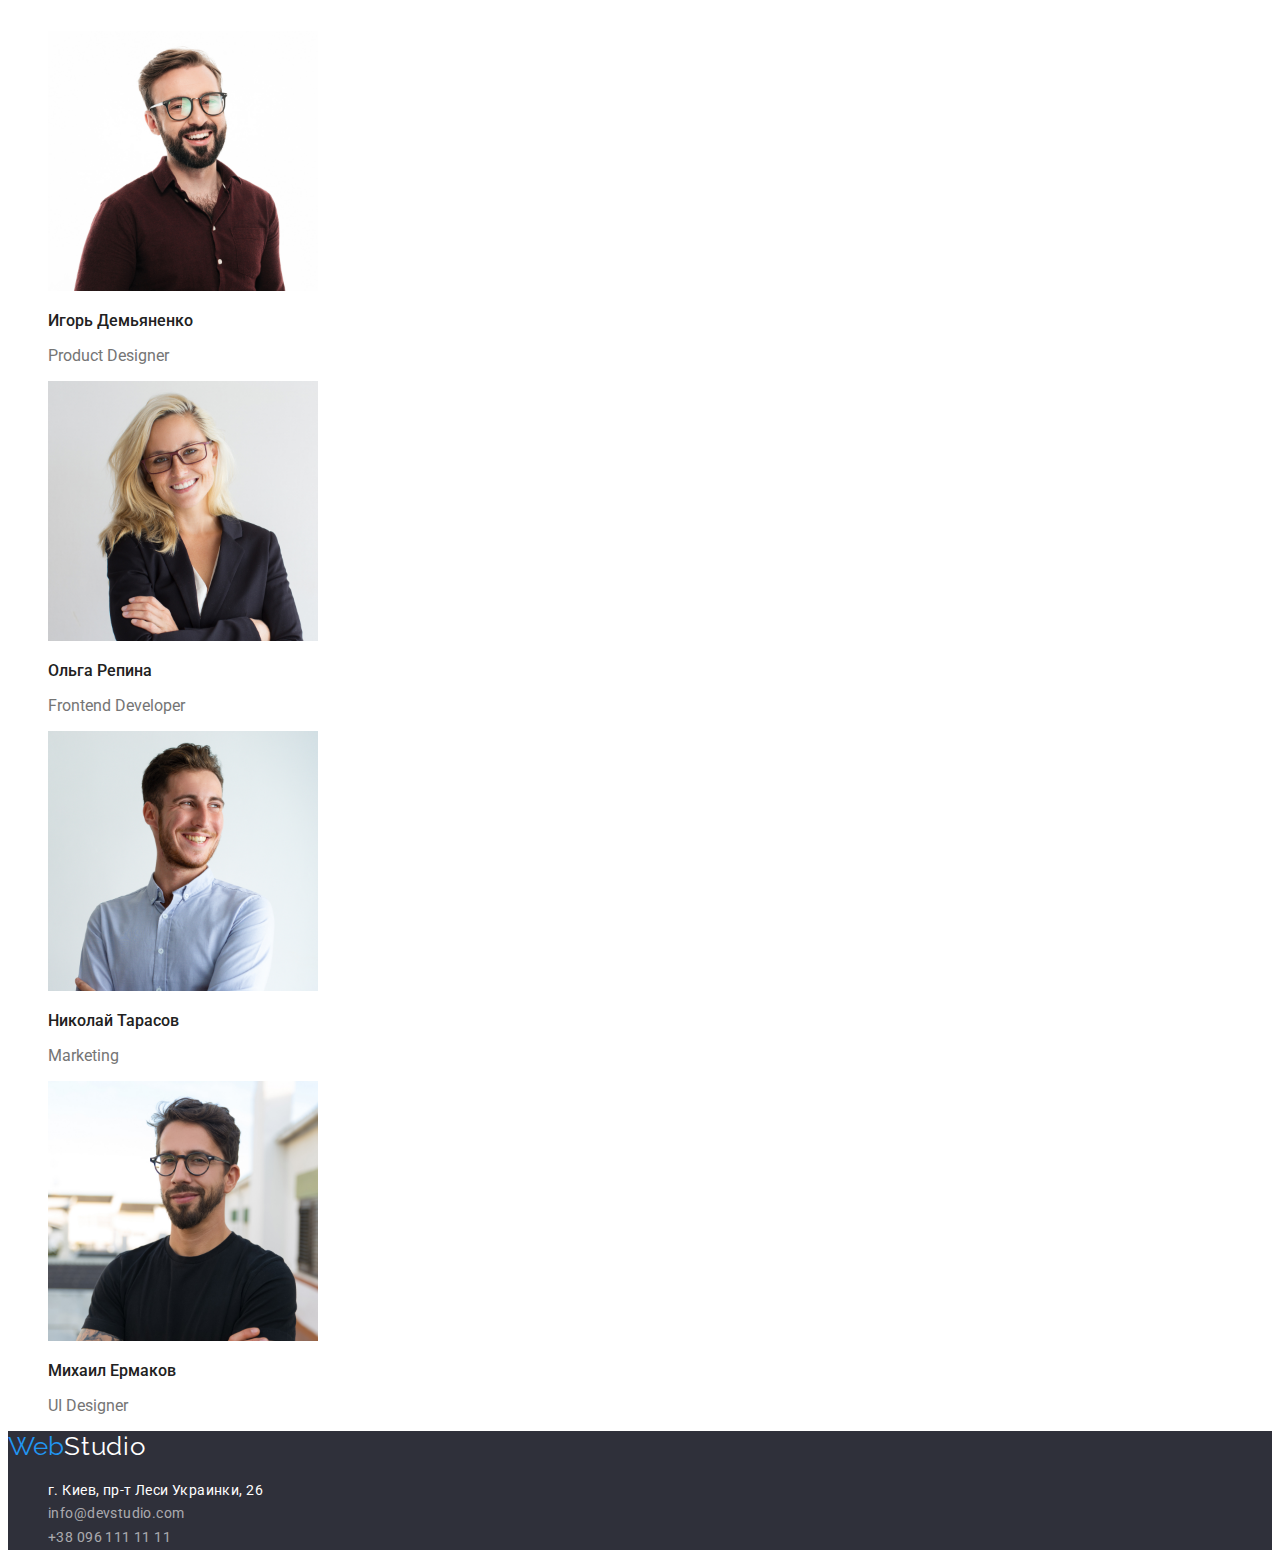
==== commit ce1d17b7: "стили1" ====
--- a/index.html
+++ b/index.html
@@ -7,14 +7,14 @@
     <meta name="viewport" content="width=device-width, initial-scale=1.0">
     <title>Cтудия</title>
     <link href="https://fonts.googleapis.com/css2?family=Raleway:wght@700&family=Roboto:wght@400;500;700;900&display=swap" rel="stylesheet">
-    <link rel="stylesheet" href="css/styles.css">
+    <link rel="stylesheet" href="./css/styles.css">
 </head>
 
 <body class="body">
     <!--header section-->
 <header>       
     <nav>
-        <a class="logo" href="./index.html">Web<span class="studio">Studio</span> </a> 
+        <a class="logo" href="./index.html">Web<span class="studio">Studio</span></a> 
         <ul class="site-nav list">
             <li> <a href="./index.html" class="link-current">Студия</a></li>
             <li> <a href="./portfolio.html" class="link">Портфолио</a></li>
@@ -110,15 +110,15 @@
     </main>
 
     <!--footer section-->
-    <footer class="footer-section">
-        <a class="logo" href="./index.html">Web<span class="studio-text">Studio</span> </a> 
-        <address>
-            <ul class="footer-section list">
-                <li><a href="https://www.google.com.ua/maps/place/%D0%B1%D1%83%D0%BB.+%D0%9B%D0%B5%D1%81%D0%B8+%D0%A3%D0%BA%D1%80%D0%B0%D0%B8%D0%BD%D0%BA%D0%B8,+26,+%D0%9A%D0%B8%D0%B5%D0%B2," class="link"> г. Киев, пр-т Леси Украинки, 26</a></li>
-                <li><a href="maito:info@devstudio.com" class="link">info@devstudio.com</a></li>
-                <li><a href="tel:+380961111111" class="link">+38 096 111 11 11</a></li>
-            </ul>
-        </address>
-    </footer>
-    </body>
-    </html>+<footer class="footer-section">
+    <a class="logo" href="./index.html">Web<span class="studio-text">Studio</span> </a> 
+    <address>
+        <ul class="footer-section list">
+            <li><a href="https://www.google.com.ua/maps/place/%D0%B1%D1%83%D0%BB.+%D0%9B%D0%B5%D1%81%D0%B8+%D0%A3%D0%BA%D1%80%D0%B0%D0%B8%D0%BD%D0%BA%D0%B8,+26,+%D0%9A%D0%B8%D0%B5%D0%B2," class="map"> г. Киев, пр-т Леси Украинки, 26</a></li>
+            <li><a href="maito:info@devstudio.com" class="link">info@devstudio.com</a></li>
+            <li><a href="tel:+380961111111" class="link">+38 096 111 11 11</a></li>
+        </ul>
+    </address>
+</footer>
+</body>
+</html>--- a/css/styles.css
+++ b/css/styles.css
@@ -5,6 +5,7 @@
   --brand-text-color: #fff;
   --fon-color: #2F303A;
   --stydio-color: #000;
+  --contacts-text-color: rgba(255, 255, 255, 0.6);
 }
 body {
   background-color: var(--brand-text-color);
@@ -18,18 +19,15 @@
 .studio{
   color: var(--stydio-color);
 }
-.logo {
+a { text-decoration: none; }
+.logo { 
   font-family: Raleway;
-  font-style: normal;
-  font-weight: bold;
+  font-weight: bold 700;
   font-size: 26px;
-  line-height: 31px;
+  line-height: 1.2;
   color: var(--focus-text-color);
 }
 .site-nav .link {
-  list-style:none;
-  font-family: Roboto;
-  font-style: normal;
   font-weight: 500;
   font-size: 14px;
   line-height: 1.1;
@@ -44,7 +42,7 @@
 }
 
 .auth-nav .link {
-  color: var(--title-text-color);
+  color: var(--primary-text-color);
 }
 .auth-nav .link:hover,
 .auth-nav .link:focus {
@@ -56,8 +54,6 @@
 background: var(--fon-color);
 }
 .main-section{
-    font-family: Roboto;
-    font-style: normal;
     font-weight: 900;
     font-size: 44px;
     line-height: 1.4;
@@ -74,41 +70,34 @@
 .button{  
     background-color:  var(--focus-text-color);
     color: var(--brand-text-color);
-    font-family: Roboto;
-    font-style: normal;
-    font-weight: bold;
+    font-family: inherit;
+    font-weight: bold 700;
     font-size: 16px;
     line-height: 1.9;
+    cursor: pointer;
 }
 
 .section {
-  font-family: Roboto;
-  font-style: normal;
-  font-weight: bold;
+  font-weight: bold 700;
   font-size: 14px;
   line-height: 1.1;
   color: var(--title-text-color);
+  
 }
 .section-text{
-  font-family: Roboto;
-  font-style: normal;
-  font-weight: normal;
   font-size: 14px;
   line-height: 1.7;
   letter-spacing: 0.03em;
   color: var(--primary-text-color);
+  text-transform:inherit ;
   }
 .work {
-  font-family: Roboto;
-  font-style: normal;
-  font-weight: bold;
+  font-weight: bold 700;
   font-size: 36px;
   line-height: 1.2;
   color: var(--title-text-color);
 }
 .work-section {
-  font-family: Roboto;
-  font-style: normal;
   font-weight: 500;
   font-size: 16px;
   line-height: 1.2;
@@ -122,26 +111,33 @@
  .studio-text{
   color: var(--brand-text-color);
   font-family: Raleway;
-  font-style: normal;
-  font-weight: bold;
+  font-weight: bold 700;
   font-size: 26px;
-  line-height: 31px;
+  line-height: 1.2;
   letter-spacing: 0.03em;
  }
  .footer-section .link{
-  color: var(--brand-text-color);
-  font-family: Roboto;
+  color: var(--contacts-text-color);
   font-style: normal;
-  font-weight: normal;
   font-size: 14px;
-  line-height: 24px;
+  line-height: 1.7;
   letter-spacing: 0.03em;
  }
  .footer-section .link:hover,
  .footer-section .link:focus{
    color: var(--focus-text-color);
  }
-
+ .footer-section .map:hover,
+ .footer-section .map:focus{
+  color: var(--focus-text-color);
+ }
+ .map{
+  font-style: normal;
+  font-size: 14px;
+  line-height: 1.7;
+  letter-spacing: 0.03em;
+  color: var(--brand-text-color);
+ }
 
 
 /* Portfolio */
@@ -149,12 +145,12 @@
   width: 370px;
 }
 .box{
+  font-family: inherit;
   color: var(--title-text-color);
-  font-family: Roboto;
-  font-style: normal;
   font-weight: 500;
   font-size: 16px;
   line-height: 1.6;
+  cursor: pointer;
 }
 .box:hover,
 .box:focus {
@@ -162,19 +158,18 @@
   color: var(--brand-text-color)
 }
 .portfolio-title{
-  font-family: Roboto;
-  font-style: normal;
-  font-weight: bold;
+
+  font-weight: bold 700;
   font-size: 18px;
   line-height: 2;
   color: var(--title-text-color);
 }
 .portfolio-project{
-  font-family: Roboto;
-  font-style: normal;
-  font-weight: normal;
   font-size: 16px;
   line-height: 1.9px;
   color: var(--primary-text-color);
 }
 
+
+
+
